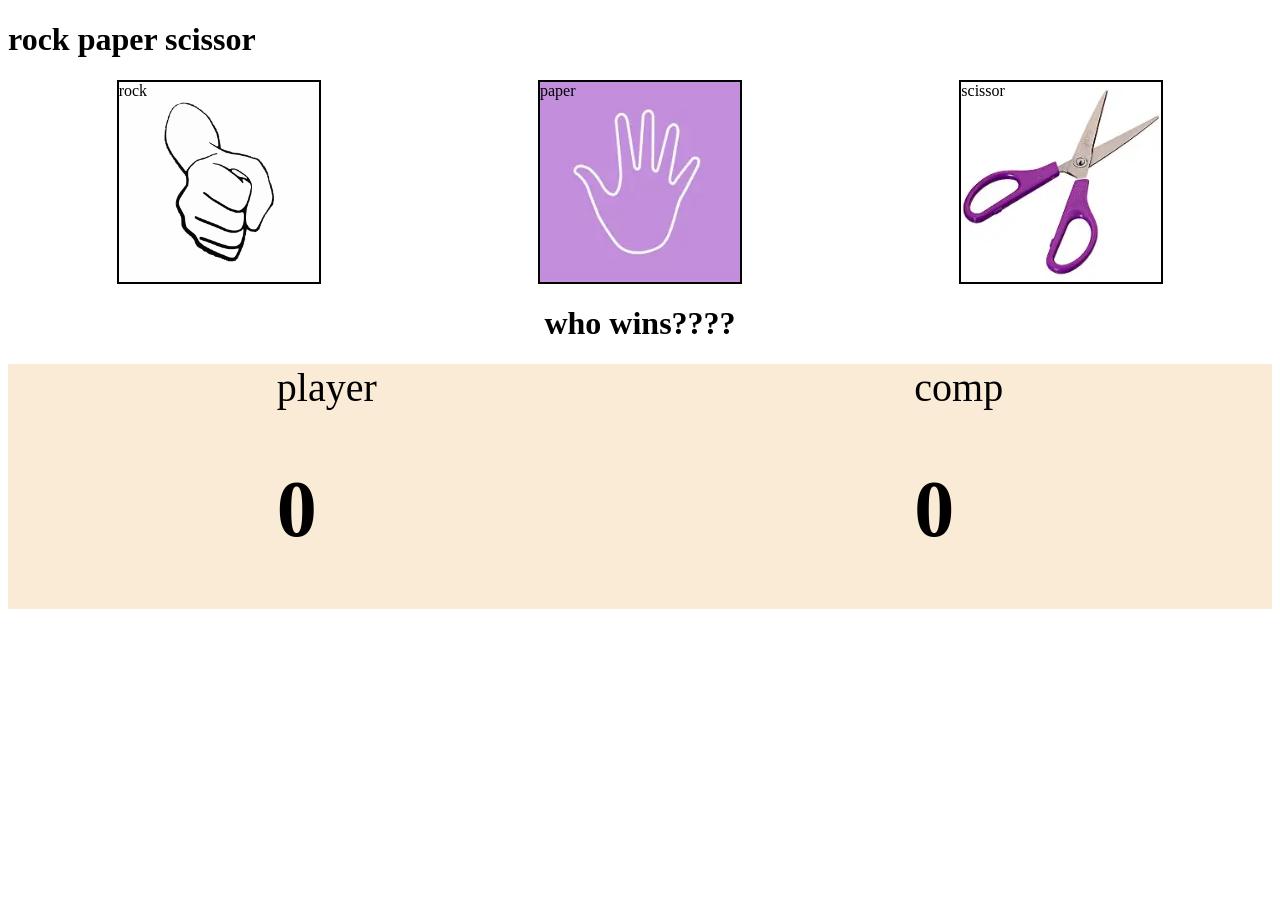
==== index.html @ 9ec13c45 "Add Vercel entry page" ====
<!DOCTYPE html>
<html lang="en">
<head>
    <link rel="stylesheet" href="./main.css">
    <meta charset="UTF-8">
    <meta name="viewport" content="width=device-width, initial-scale=1.0">
    <title>Rock Paper Scissors</title>
</head>
<body>
    <h1>rock paper scissor</h1>

    <div id="bigbox">
        <div id="rock" class="choice">rock</div>
        <div id="paper" class="choice">paper</div>
        <div id="scissor" class="choice">scissor</div>
    </div>

    <h1 id="result">who wins????</h1>

    <div id="result_card">
        <div id="player" class="choice1">player<br>
            <h1 id="score-player">0</h1>
        </div>
        <div id="comp" class="choice1">comp<br>
            <h1 id="score-comp">0</h1>
        </div>
    </div>

    <script src="./main.js"></script>
</body>
</html>
---- main.css ----
.choice
{
    height:200px;
    width: 200px;;
    background-color: aquamarine;
    
  
}
#rock
{
    background-image:url(".//assets/rock-paper-scissors-296854_1280.png");
    background-size:cover;
    border: 2px solid black;
}
#paper
{
    background-image:url("./assets/paper.webp");
    background-size:cover;
    background-position: center;
      border: 2px solid black;
}
#scissor
{
    background-image:url("./assets/scissor.webp");
    background-size:cover;
      border: 2px solid black;
}
#bigbox
{
   
    display:flex;
    justify-content: space-around;
}

#result_card
{
    background-color: antiquewhite;
}
#result
{
display:flex;
justify-content: center;
}

#result_card
{
    display: flex;
    flex-direction: row;
    justify-content: space-around
    

}
.choice1
{
    font-size:40px;
}
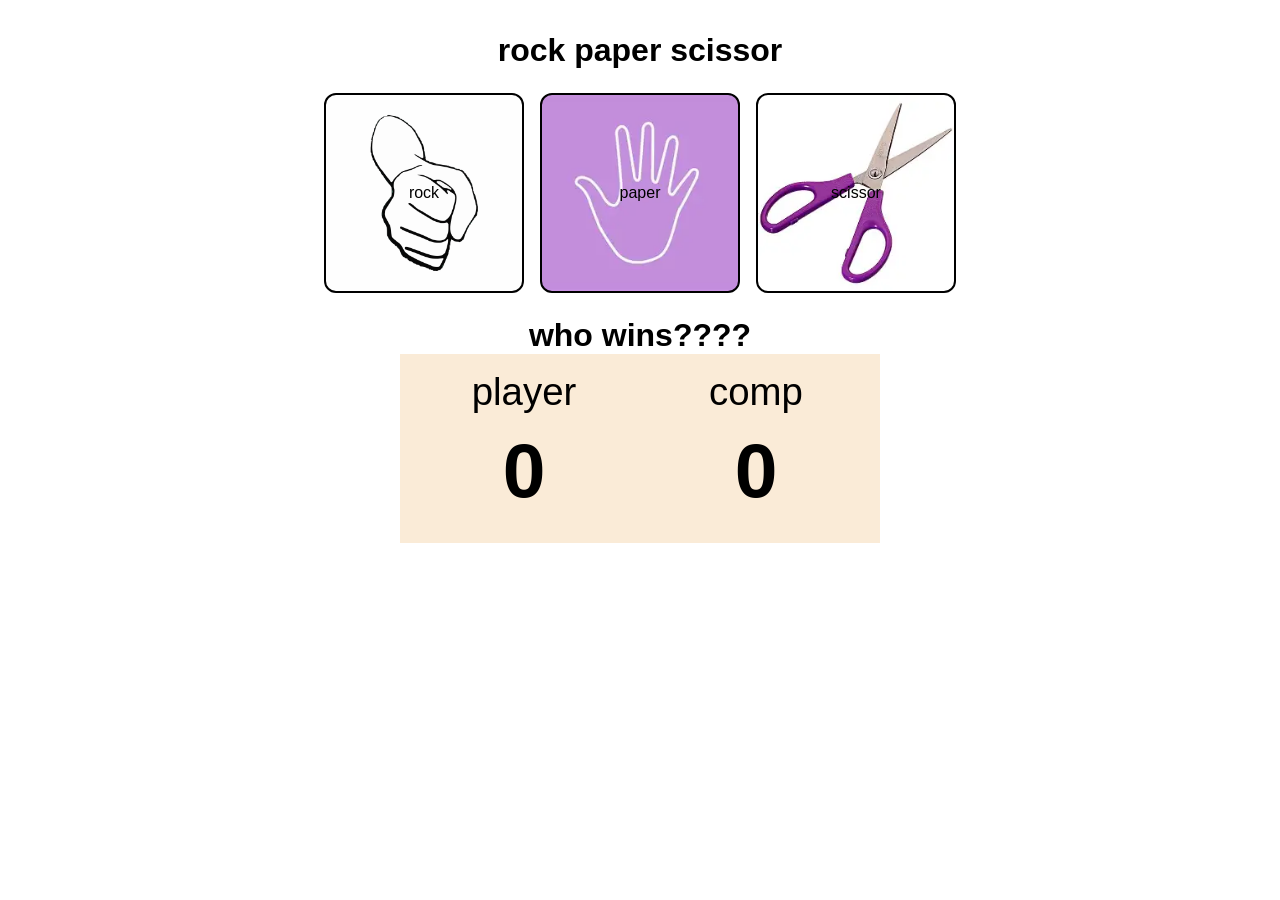
==== commit d6e8b7d1: "Updated portfolio UI and fixed responsive layout" ====
--- a/index.html
+++ b/index.html
@@ -10,9 +10,9 @@
     <h1>rock paper scissor</h1>
 
     <div id="bigbox">
-        <div id="rock" class="choice">rock</div>
-        <div id="paper" class="choice">paper</div>
-        <div id="scissor" class="choice">scissor</div>
+        <button type="button" id="rock" class="choice">rock</button>
+        <button type="button" id="paper" class="choice">paper</button>
+        <button type="button" id="scissor" class="choice">scissor</button>
     </div>
 
     <h1 id="result">who wins????</h1>
--- a/main.css
+++ b/main.css
@@ -1,56 +1,92 @@
-.choice
-{
-    height:200px;
-    width: 200px;;
-    background-color: aquamarine;
-    
-  
-}
-#rock
-{
-    background-image:url(".//assets/rock-paper-scissors-296854_1280.png");
-    background-size:cover;
-    border: 2px solid black;
-}
-#paper
-{
-    background-image:url("./assets/paper.webp");
-    background-size:cover;
-    background-position: center;
-      border: 2px solid black;
-}
-#scissor
-{
-    background-image:url("./assets/scissor.webp");
-    background-size:cover;
-      border: 2px solid black;
-}
-#bigbox
-{
-   
-    display:flex;
-    justify-content: space-around;
+* {
+    box-sizing: border-box;
 }
 
-#result_card
-{
-    background-color: antiquewhite;
-}
-#result
-{
-display:flex;
-justify-content: center;
+body {
+    margin: 0;
+    padding: 20px;
+    font-family: Arial, sans-serif;
+    text-align: center;
+    overflow-x: hidden;
 }
 
-#result_card
-{
+h1 {
+    margin: 12px 0;
+}
+
+.choice {
+    height: clamp(110px, 28vw, 200px);
+    width: clamp(110px, 28vw, 200px);
+    max-width: 200px;
+    max-height: 200px;
+    min-width: 110px;
+    min-height: 110px;
+    background-color: aquamarine;
+    border: 2px solid black;
+    border-radius: 12px;
+    display: flex;
+    align-items: center;
+    justify-content: center;
+    font-size: 1rem;
+    color: #000;
+    cursor: pointer;
+    touch-action: manipulation;
+    user-select: none;
+    appearance: none;
+}
+
+.choice:hover {
+    transform: scale(1.02);
+}
+
+.choice:active {
+    transform: scale(0.97);
+}
+
+#rock {
+    background-image: url("./assets/rock-paper-scissors-296854_1280.png");
+    background-size: cover;
+}
+
+#paper {
+    background-image: url("./assets/paper.webp");
+    background-size: cover;
+    background-position: center;
+}
+
+#scissor {
+    background-image: url("./assets/scissor.webp");
+    background-size: cover;
+}
+
+#bigbox {
+    display: flex;
+    justify-content: center;
+    flex-wrap: wrap;
+    gap: 16px;
+    margin: 24px 0;
+}
+
+#result {
+    display: flex;
+    justify-content: center;
+    margin: 0 16px;
+}
+
+#result_card {
+    background-color: antiquewhite;
     display: flex;
     flex-direction: row;
-    justify-content: space-around
-    
+    justify-content: space-around;
+    flex-wrap: wrap;
+    gap: 16px;
+    padding: 16px;
+    margin: 0 auto;
+    max-width: 480px;
+}
 
+.choice1 {
+    font-size: clamp(1.2rem, 4vw, 2.4rem);
+    flex: 1 1 180px;
+    text-align: center;
 }
-.choice1
-{
-    font-size:40px;
-}
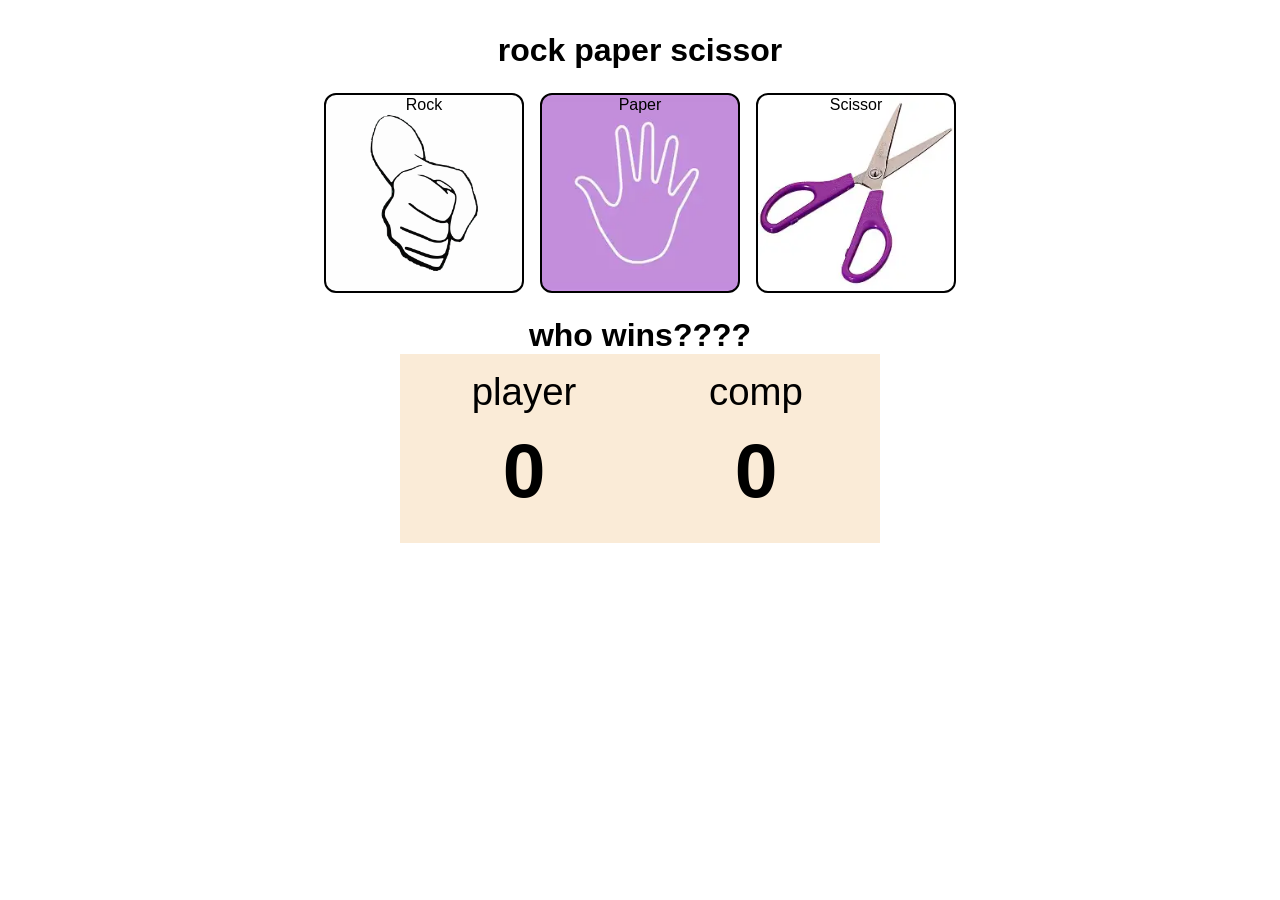
==== commit 65a07f0a: "Fixed mobile responsiveness and updated game" ====
--- a/index.html
+++ b/index.html
@@ -10,9 +10,9 @@
     <h1>rock paper scissor</h1>
 
     <div id="bigbox">
-        <button type="button" id="rock" class="choice">rock</button>
-        <button type="button" id="paper" class="choice">paper</button>
-        <button type="button" id="scissor" class="choice">scissor</button>
+        <button type="button" id="rock" class="choice">Rock</button>
+        <button type="button" id="paper" class="choice">Paper</button>
+        <button type="button" id="scissor" class="choice">Scissor</button>
     </div>
 
     <h1 id="result">who wins????</h1>
--- a/main.css
+++ b/main.css
@@ -46,17 +46,23 @@
 #rock {
     background-image: url("./assets/rock-paper-scissors-296854_1280.png");
     background-size: cover;
+     display: flex;
+    align-items: self-start;
 }
 
 #paper {
     background-image: url("./assets/paper.webp");
     background-size: cover;
     background-position: center;
+    display: flex;
+    align-items: self-start;
 }
 
 #scissor {
     background-image: url("./assets/scissor.webp");
     background-size: cover;
+      display: flex;
+    align-items: self-start;
 }
 
 #bigbox {
